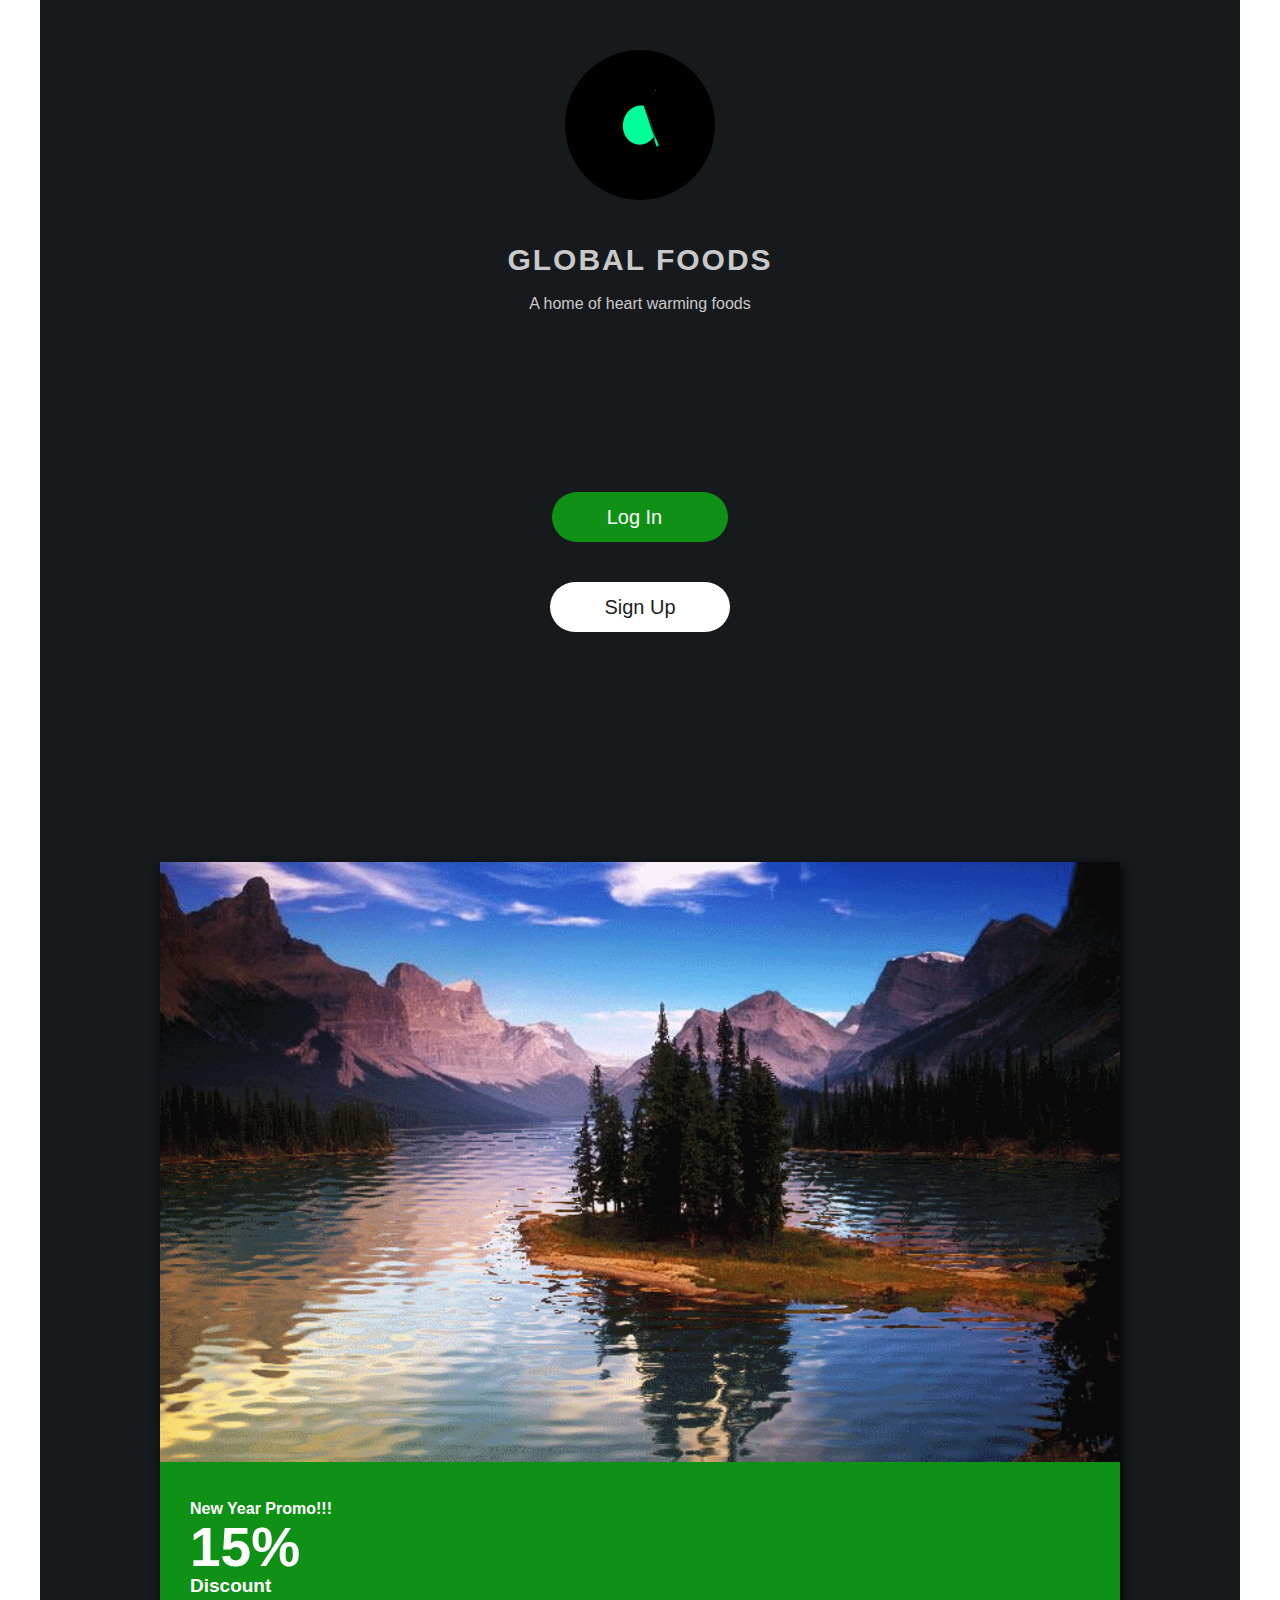
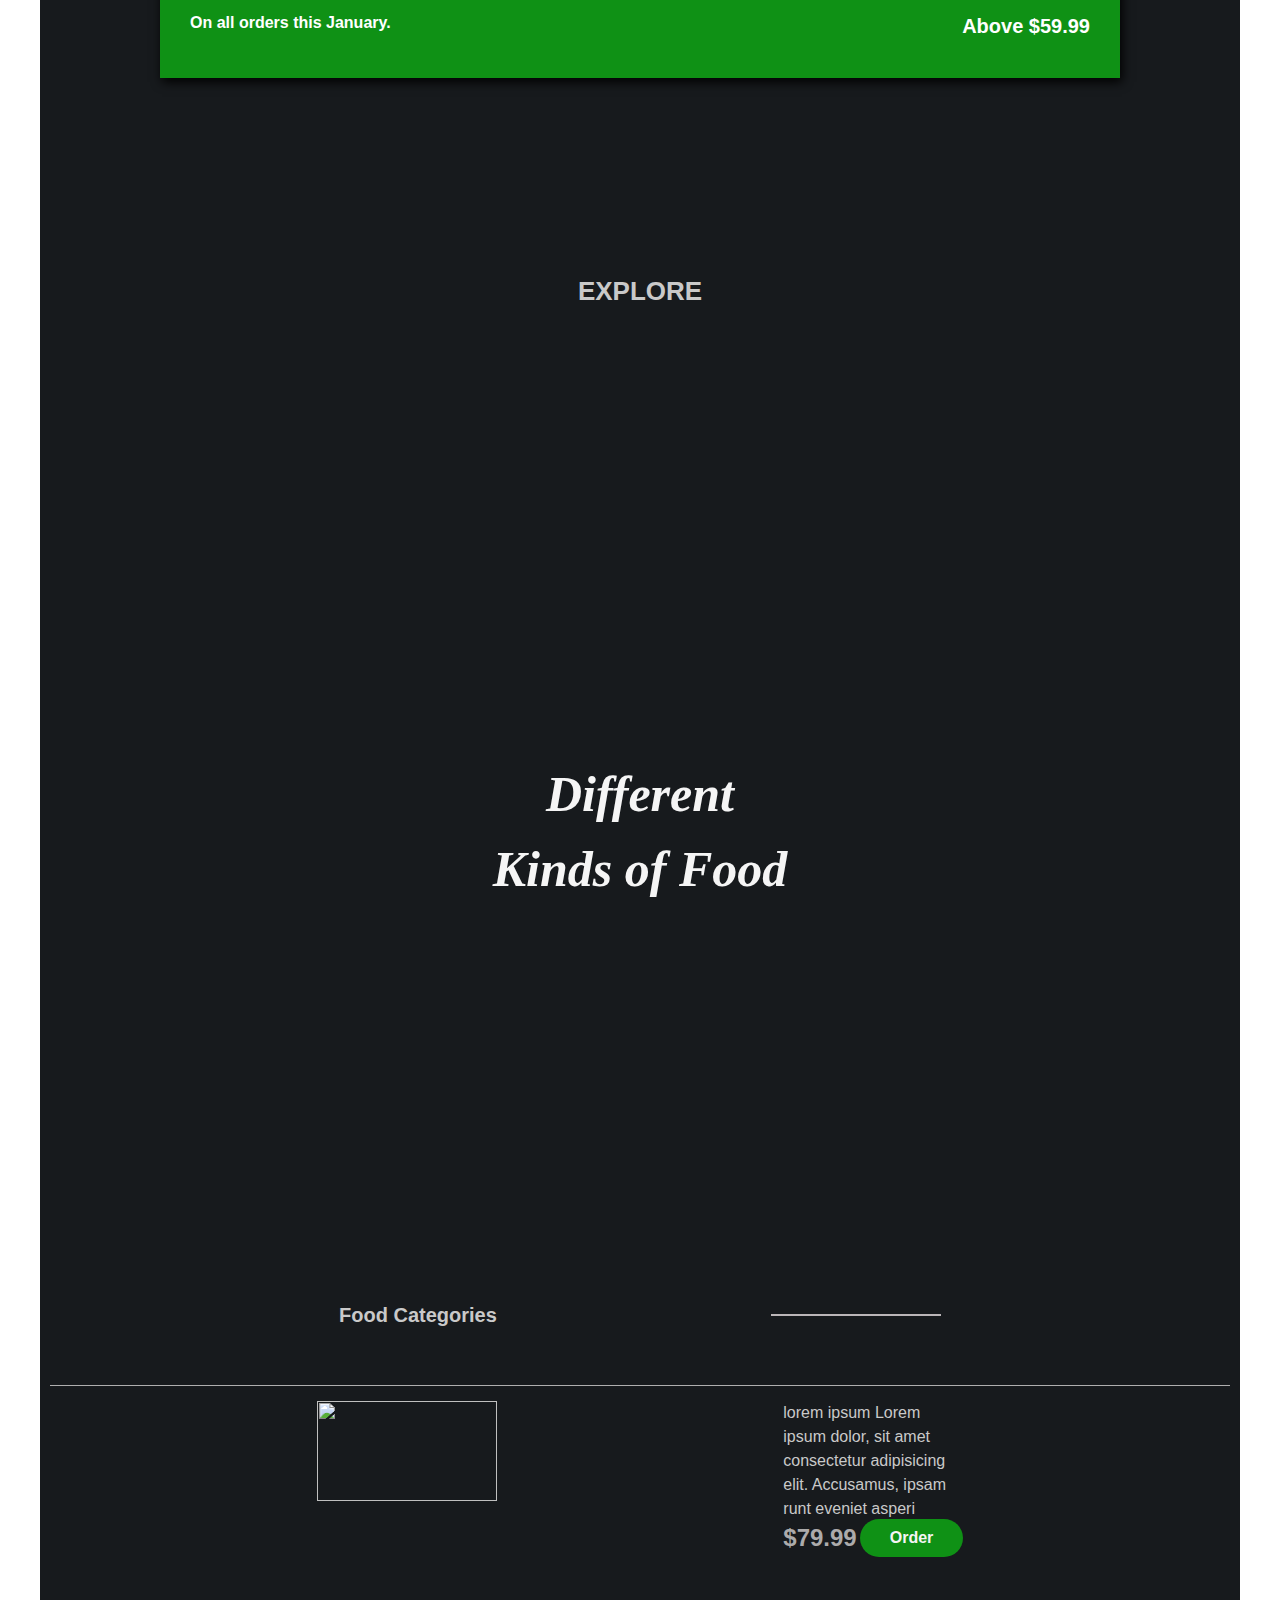
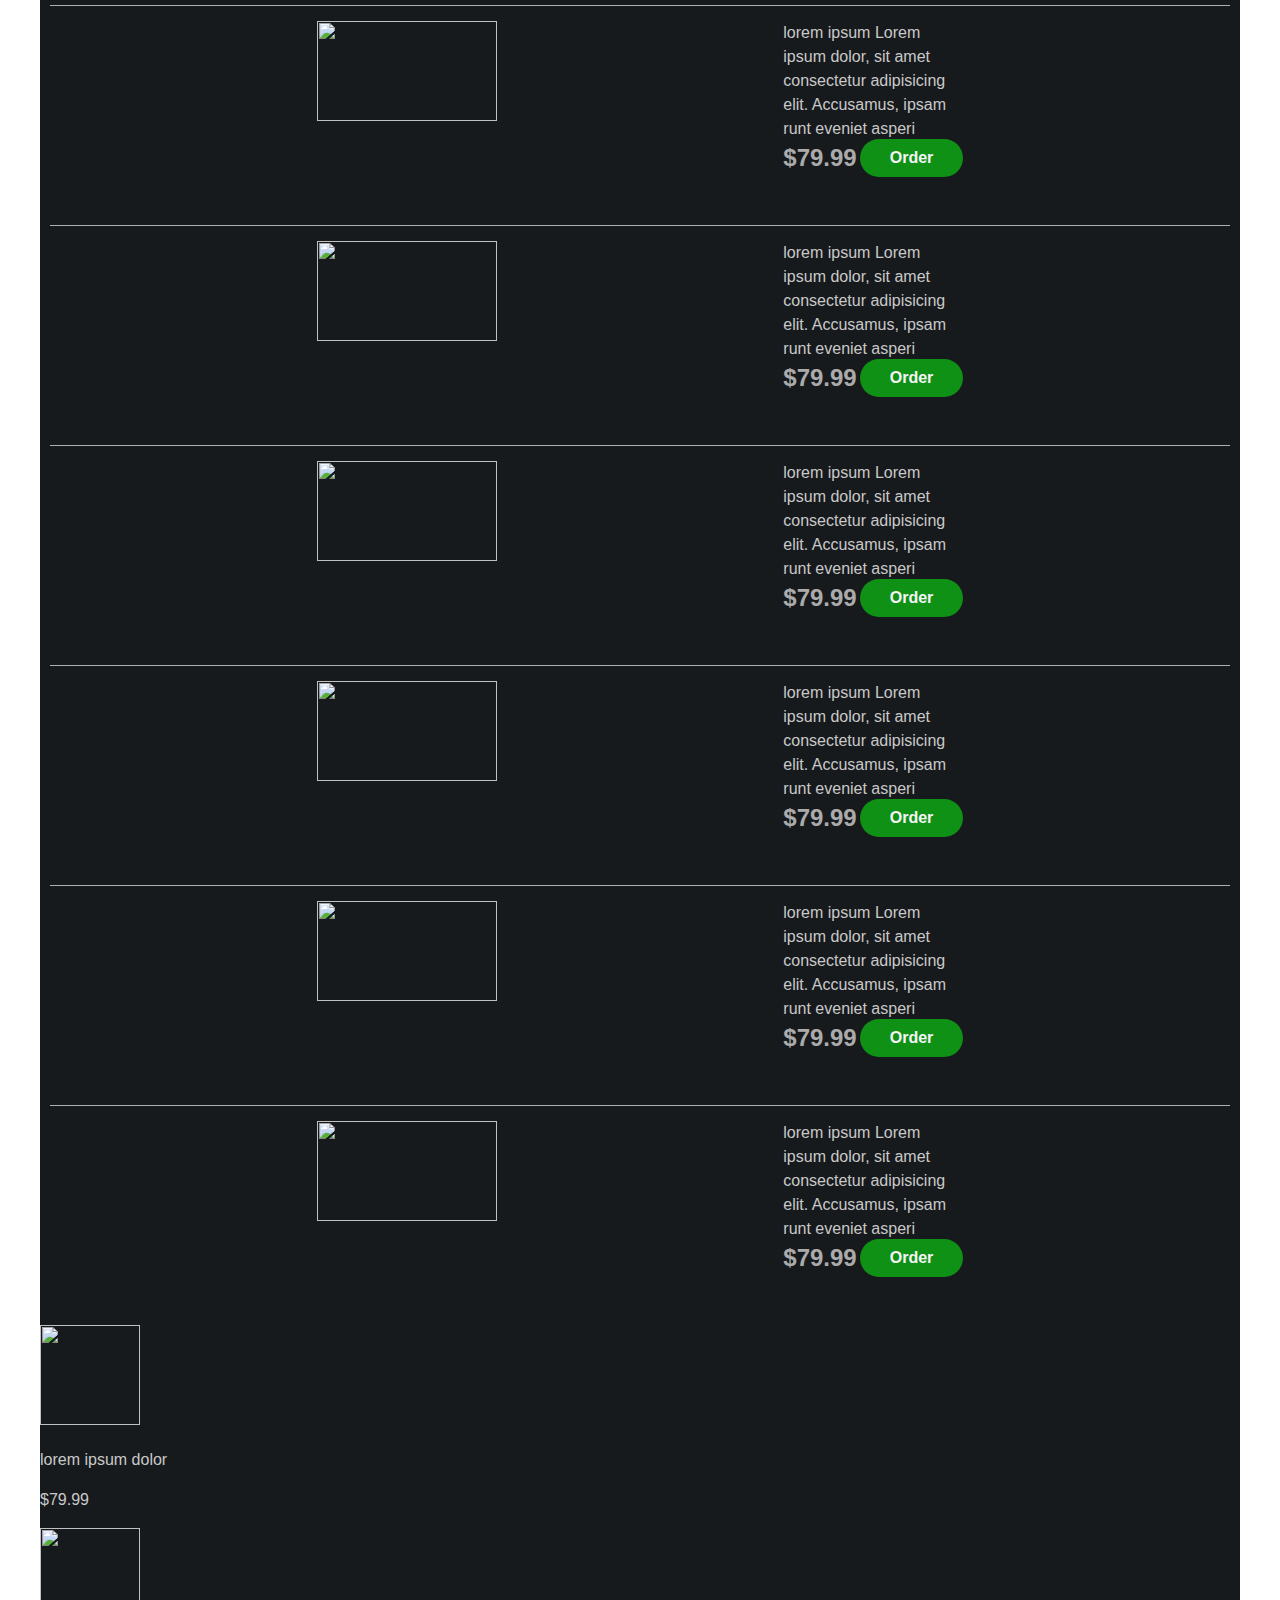
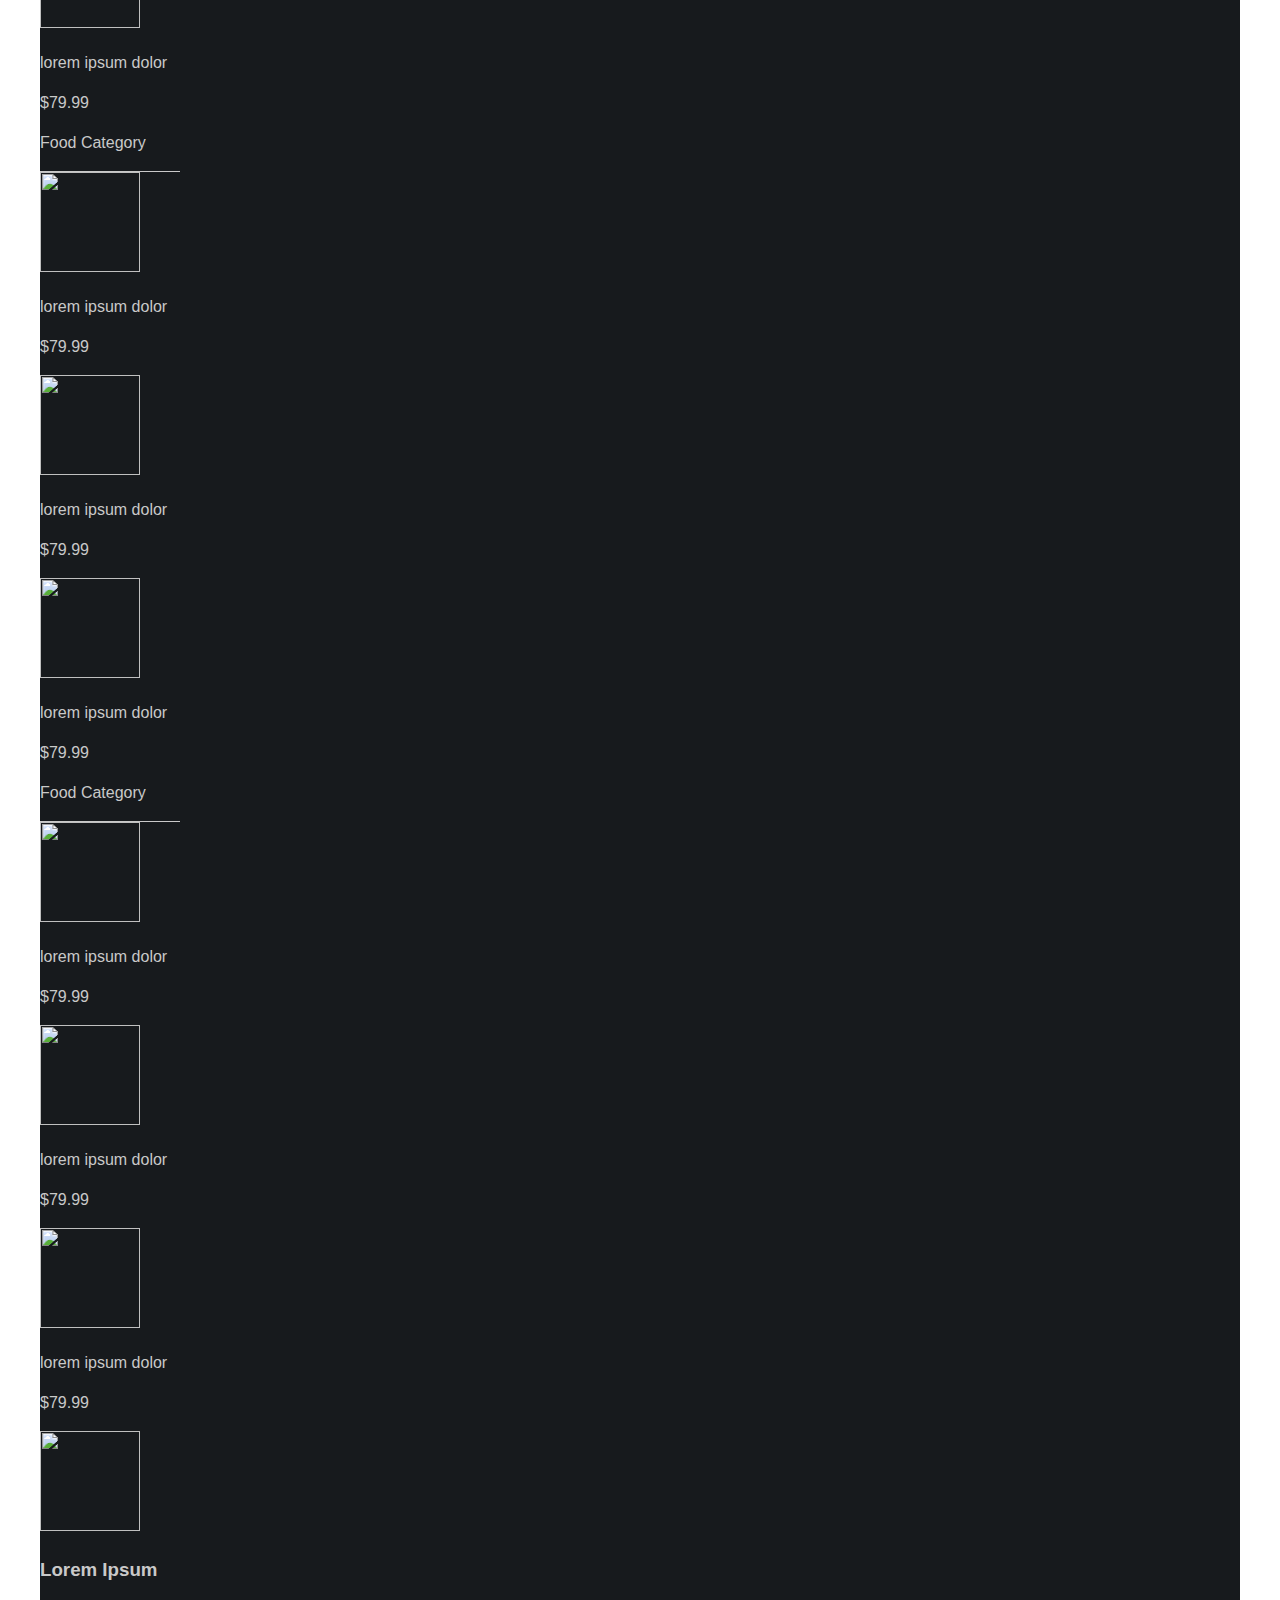
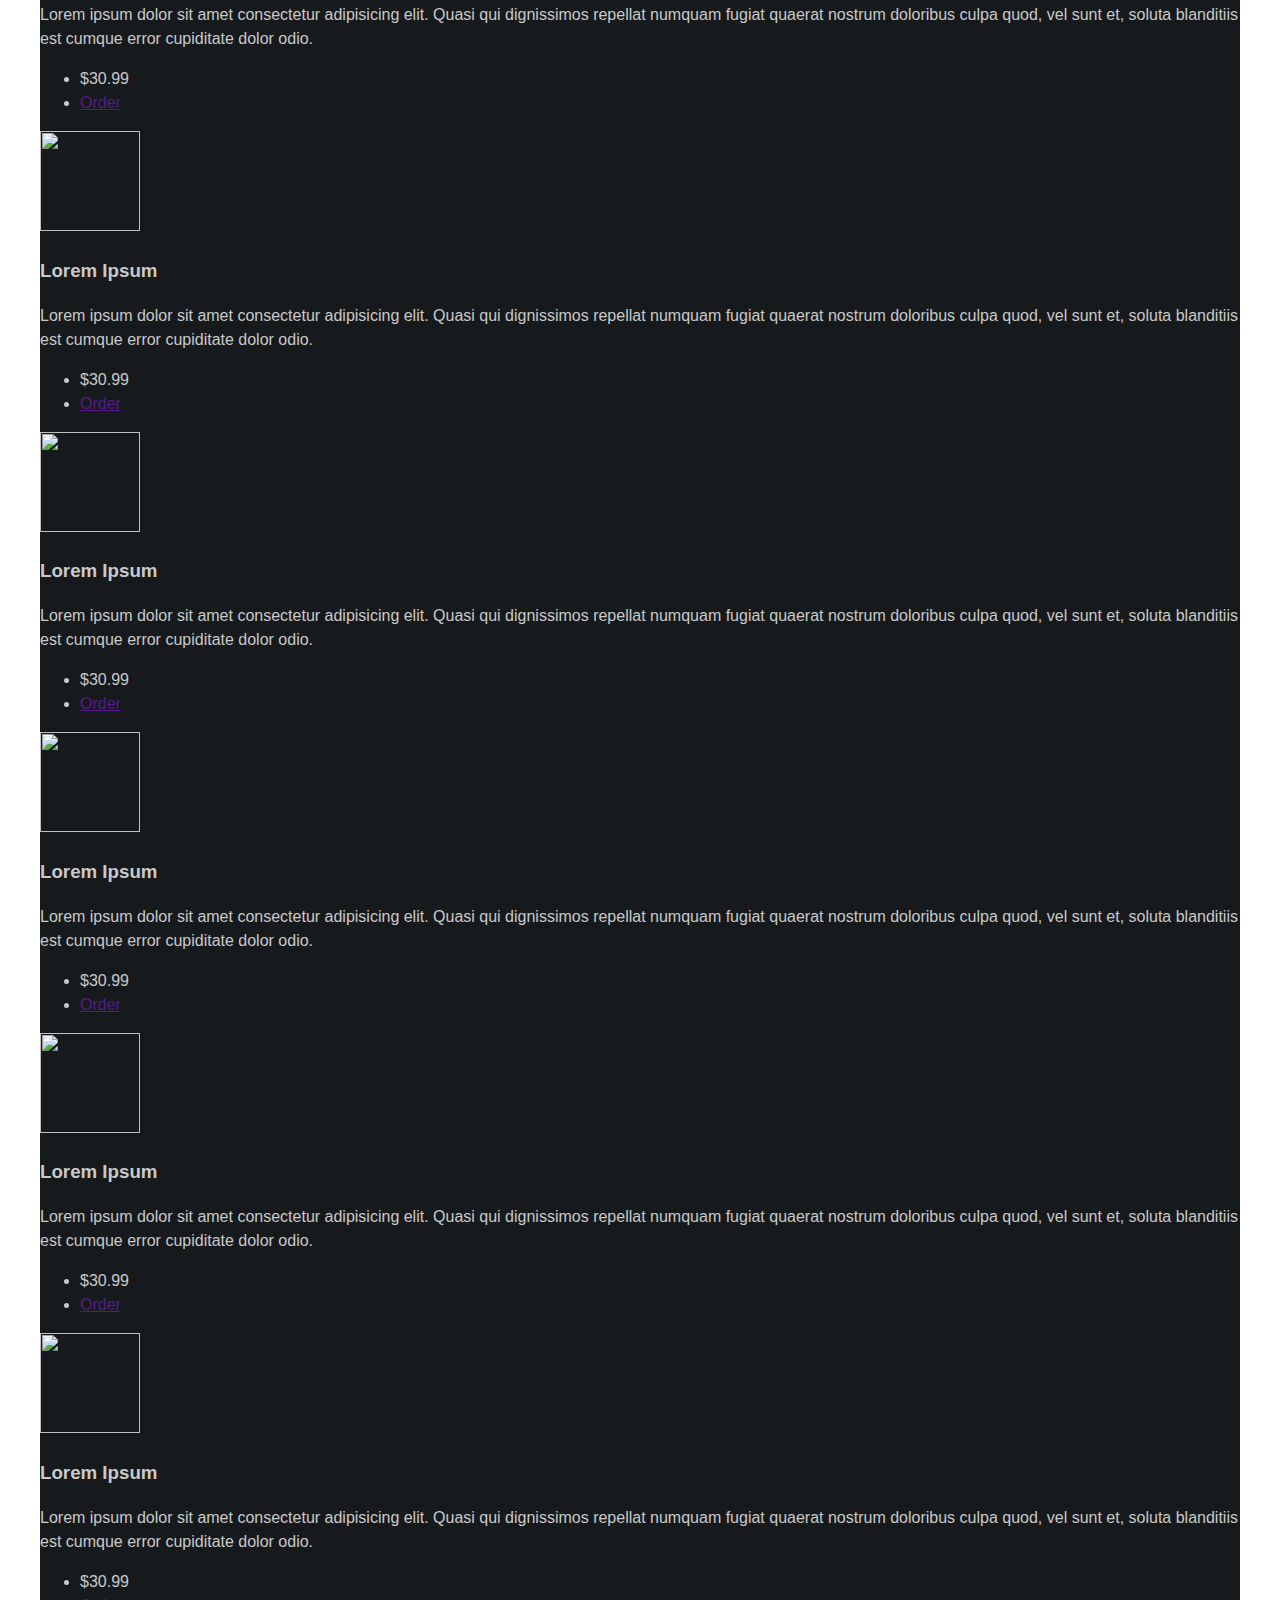
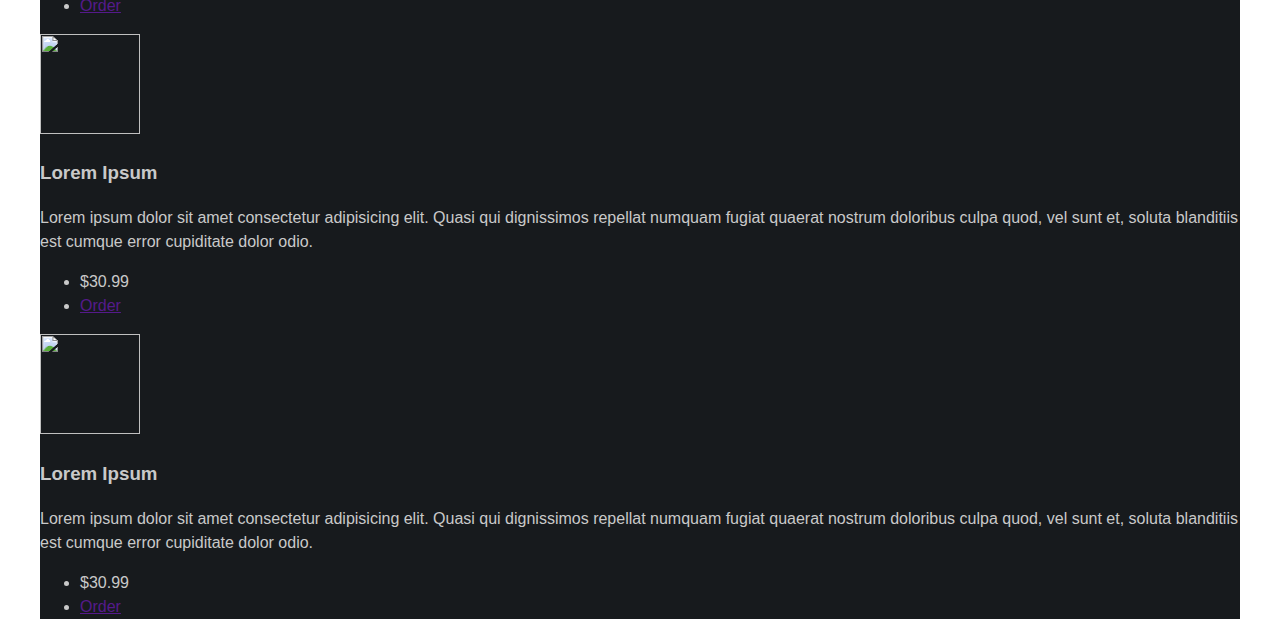
==== index.html @ 3c3c4a27 "Rename main.html to index.html" ====
<!DOCTYPE html>
<html lang="en">
<head>
    <meta charset="UTF-8">
    <meta http-equiv="X-UA-Compatible" content="IE=edge">
    <meta name="viewport" content="width=device-width, initial-scale=1.0">
    <link rel="stylesheet" href="main.css">
    <title>Document</title>
</head>
<body>
    <section>
        <div class="logo">
            <img src="images/animate3.gif" width="150" height="150" alt="">
            <p class="company-name">GLOBAL FOODS</p>
            <p class="company-motto">A home of heart warming foods</p>
        </div>
        <br><br><br><br><br>
    <div class="login-here">
    <a href="#" id="log">Log In &nbsp;</a> <br><br><br>
    <a href="#" id="sign">Sign Up</a>
    </div>
    <br><br><br><br><br><br><br><br><br><br>

    <div class="promocard">
        <img src="images/animate.gif" width="100%" alt="">
    <div class="promo">
        <p class="newyear">
            New Year Promo!!!
        </p>
        <h1>15%</h1>
        <p id="discount">Discount</p>
        <div style="display: flex; 
        flex-wrap: wrap;
        justify-content: space-between;">
        <p class="newyear">On all orders this January.</p>
        <p style="font-size: 20px; font-weight: 700;">Above $59.99</p>
        </div>
    </div>
    </div>
    <br><br><br><br><br><br><br>
    <p class="explore">EXPLORE</p>
    <br><br><br><br><br>


<div class="home">
    <p>Different <br> Kinds of Food</p>
</div>

<br><br>

    <div class="food">
        <div><p>Food Categories</p></div>
        <div class="linn" style="background-color: rgb(187, 182, 184); height: 2px;width: 170px;"></div>
    </div>

    <div>
        
        <div class="varieties">
            <div>
            <img src="" width="100%" height="100" alt="">
            </div>

            <div style="margin-left: 20px;">
            <p style="margin: 0;">lorem ipsum Lorem ipsum dolor, sit amet consectetur adipisicing elit. Accusamus, ipsam runt eveniet asperi</p>
            <div class="span">
            <div><p style="font-weight: 700;color:rgb(172, 171, 171);font-size: 24px;">$79.99</p></div>
            <div> <button>Order</button></div>
            </div> 
            </div>
        </div>

        <div class="varieties">
            <div>
            <img src="" width="100%" height="100" alt="">
            </div>

            <div style="margin-left: 20px;">
            <p style="margin: 0;">lorem ipsum Lorem ipsum dolor, sit amet consectetur adipisicing elit. Accusamus, ipsam runt eveniet asperi</p>
            <div class="span">
            <div><p style="font-weight: 700;color:rgb(172, 171, 171);font-size: 24px;">$79.99</p></div>
            <div> <button>Order</button></div>
            </div> 
            </div>
        </div>
        <div class="varieties">
            <div>
            <img src="" width="100%" height="100" alt="">
            </div>

            <div style="margin-left: 20px;">
            <p style="margin: 0;">lorem ipsum Lorem ipsum dolor, sit amet consectetur adipisicing elit. Accusamus, ipsam runt eveniet asperi</p>
            <div class="span">
            <div><p style="font-weight: 700;color:rgb(172, 171, 171);font-size: 24px;">$79.99</p></div>
            <div> <button>Order</button></div>
            </div> 
            </div>
        </div>
        <div class="varieties">
            <div>
            <img src="" width="100%" height="100" alt="">
            </div>

            <div style="margin-left: 20px;">
            <p style="margin: 0;">lorem ipsum Lorem ipsum dolor, sit amet consectetur adipisicing elit. Accusamus, ipsam runt eveniet asperi</p>
            <div class="span">
            <div><p style="font-weight: 700;color:rgb(172, 171, 171);font-size: 24px;">$79.99</p></div>
            <div> <button>Order</button></div>
            </div> 
            </div>
        </div>

        <div class="varieties">
            <div>
            <img src="" width="100%" height="100" alt="">
            </div>

            <div style="margin-left: 20px;">
            <p style="margin: 0;">lorem ipsum Lorem ipsum dolor, sit amet consectetur adipisicing elit. Accusamus, ipsam runt eveniet asperi</p>
            <div class="span">
            <div><p style="font-weight: 700;color:rgb(172, 171, 171);font-size: 24px;">$79.99</p></div>
            <div> <button>Order</button></div>
            </div> 
            </div>
        </div>
        <div class="varieties">
            <div>
            <img src="" width="100%" height="100" alt="">
            </div>

            <div style="margin-left: 20px;">
            <p style="margin: 0;">lorem ipsum Lorem ipsum dolor, sit amet consectetur adipisicing elit. Accusamus, ipsam runt eveniet asperi</p>
            <div class="span">
            <div><p style="font-weight: 700;color:rgb(172, 171, 171);font-size: 24px;">$79.99</p></div>
            <div> <button>Order</button></div>
            </div> 
            </div>
        </div>
        <div class="varieties">
            <div>
            <img src="" width="100%" height="100" alt="">
            </div>

            <div style="margin-left: 20px;">
            <p style="margin: 0;">lorem ipsum Lorem ipsum dolor, sit amet consectetur adipisicing elit. Accusamus, ipsam runt eveniet asperi</p>
            <div class="span">
            <div><p style="font-weight: 700;color:rgb(172, 171, 171);font-size: 24px;">$79.99</p></div>
            <div> <button>Order</button></div>
            </div> 
            </div>
        </div>





        <div>
            <img src="" width="100" height="100" alt="">
            <p>lorem ipsum dolor</p>
            <p>$79.99</p>
        </div>
        <div>
            <img src="" width="100" height="100" alt="">
            <p>lorem ipsum dolor</p>
            <p>$79.99</p>
        </div>

    </div>

    <div>
        <p>Food Category
        </p>
        <div class="line-right"></div>
    </div>
    <div>
        <div>
            <img src="" width="100" height="100" alt="">
            <p>lorem ipsum dolor</p>
            <p>$79.99</p>
        </div>
        <div>
            <img src="" width="100" height="100" alt="">
            <p>lorem ipsum dolor</p>
            <p>$79.99</p>
        </div>
        <div>
            <img src="" width="100" height="100" alt="">
            <p>lorem ipsum dolor</p>
            <p>$79.99</p>
        </div>

    </div>

    <div>
        <p>Food Category
        </p>
        <div class="line-right"></div>
    </div>
    <div>
        <div>
            <img src="" width="100" height="100" alt="">
            <p>lorem ipsum dolor</p>
            <p>$79.99</p>
        </div>
        <div>
            <img src="" width="100" height="100" alt="">
            <p>lorem ipsum dolor</p>
            <p>$79.99</p>
        </div>
        <div>
            <img src="" width="100" height="100" alt="">
            <p>lorem ipsum dolor</p>
            <p>$79.99</p>
        </div>

    </div>

    <div>
        <div>
            <img src="" width="100" height="100" alt="">
        </div>
        <div>
            <h3>Lorem Ipsum</h3>
            <p>Lorem ipsum dolor sit amet consectetur adipisicing elit. Quasi qui dignissimos repellat numquam fugiat quaerat nostrum doloribus culpa quod, vel sunt et, soluta blanditiis est cumque error cupiditate dolor odio.</p>
            <ul>
                <li>$30.99</li>
                <li>
                    <a href="">Order</a>
                </li>
            </ul>
        </div>
    </div>

    <div>
        <div>
            <img src="" width="100" height="100" alt="">
        </div>
        <div>
            <h3>Lorem Ipsum</h3>
            <p>Lorem ipsum dolor sit amet consectetur adipisicing elit. Quasi qui dignissimos repellat numquam fugiat quaerat nostrum doloribus culpa quod, vel sunt et, soluta blanditiis est cumque error cupiditate dolor odio.</p>
            <ul>
                <li>$30.99</li>
                <li>
                    <a href="">Order</a>
                </li>
            </ul>
        </div>
    </div>

    <div>
        <div>
            <img src="" width="100" height="100" alt="">
        </div>
        <div>
            <h3>Lorem Ipsum</h3>
            <p>Lorem ipsum dolor sit amet consectetur adipisicing elit. Quasi qui dignissimos repellat numquam fugiat quaerat nostrum doloribus culpa quod, vel sunt et, soluta blanditiis est cumque error cupiditate dolor odio.</p>
            <ul>
                <li>$30.99</li>
                <li>
                    <a href="">Order</a>
                </li>
            </ul>
        </div>
    </div>

    <div>
        <div>
            <img src="" width="100" height="100" alt="">
        </div>
        <div>
            <h3>Lorem Ipsum</h3>
            <p>Lorem ipsum dolor sit amet consectetur adipisicing elit. Quasi qui dignissimos repellat numquam fugiat quaerat nostrum doloribus culpa quod, vel sunt et, soluta blanditiis est cumque error cupiditate dolor odio.</p>
            <ul>
                <li>$30.99</li>
                <li>
                    <a href="">Order</a>
                </li>
            </ul>
        </div>
    </div>

    <div>
        <div>
            <img src="" width="100" height="100" alt="">
        </div>
        <div>
            <h3>Lorem Ipsum</h3>
            <p>Lorem ipsum dolor sit amet consectetur adipisicing elit. Quasi qui dignissimos repellat numquam fugiat quaerat nostrum doloribus culpa quod, vel sunt et, soluta blanditiis est cumque error cupiditate dolor odio.</p>
            <ul>
                <li>$30.99</li>
                <li>
                    <a href="">Order</a>
                </li>
            </ul>
        </div>
    </div>

    <div>
        <div>
            <img src="" width="100" height="100" alt="">
        </div>
        <div>
            <h3>Lorem Ipsum</h3>
            <p>Lorem ipsum dolor sit amet consectetur adipisicing elit. Quasi qui dignissimos repellat numquam fugiat quaerat nostrum doloribus culpa quod, vel sunt et, soluta blanditiis est cumque error cupiditate dolor odio.</p>
            <ul>
                <li>$30.99</li>
                <li>
                    <a href="">Order</a>
                </li>
            </ul>
        </div>
    </div>

    <div>
        <div>
            <img src="" width="100" height="100" alt="">
        </div>
        <div>
            <h3>Lorem Ipsum</h3>
            <p>Lorem ipsum dolor sit amet consectetur adipisicing elit. Quasi qui dignissimos repellat numquam fugiat quaerat nostrum doloribus culpa quod, vel sunt et, soluta blanditiis est cumque error cupiditate dolor odio.</p>
            <ul>
                <li>$30.99</li>
                <li>
                    <a href="">Order</a>
                </li>
            </ul>
        </div>
    </div>

    <div>
        <div>
            <img src="" width="100" height="100" alt="">
        </div>
        <div>
            <h3>Lorem Ipsum</h3>
            <p>Lorem ipsum dolor sit amet consectetur adipisicing elit. Quasi qui dignissimos repellat numquam fugiat quaerat nostrum doloribus culpa quod, vel sunt et, soluta blanditiis est cumque error cupiditate dolor odio.</p>
            <ul>
                <li>$30.99</li>
                <li>
                    <a href="">Order</a>
                </li>
            </ul>
        </div>
    </div>
    </section>
</body>
</html>
---- main.css ----
body {
    margin: 0;
    font-family: -apple-system, BlinkMacSystemFont, 'Segoe UI', Roboto, Oxygen, Ubuntu, Cantarell, 'Open Sans', 'Helvetica Neue', sans-serif;
    font-size: 1rem;
    font-weight: 400;
    line-height: 1.5;
    color: #c9c9c9;
    background:#fff;
    font-style: normal;
    font-stretch: normal;
    -webkit-text-size-adjust: 100%;
    -webkit-tap-highlight-color: transparent;
    -webkit-font-smoothing: antialiased;
}
html {
    scroll-behavior: smooth;
}
section {
    max-width: 1200px;
    margin: auto;
    padding: 0px;
    background: rgb(23, 26, 29);
}
.logo {
    text-align: center;
    justify-content: center;
    align-items: center;
    padding:50px 30px;
}
.logo img {
    border-radius: 50%;
}
.company-name {
    font-size: 30px;
    font-weight: 700;
    letter-spacing: 2px;
}
.company-motto {
    font-size: 16px;
    margin-top: -20px;
}
.login-here {
    text-align: center;
    font-size: 20px;
    font-weight: 500;
}
.login-here a {
    text-decoration: none;
}
#log {
    color: rgb(255, 255, 255);
    background:rgb(15, 145, 21);
    padding: 14px 55px;
    border-style: none;
    border-radius: 100px;
    text-align: center;
}
#sign {
    color: rgb(29, 29, 29);
    background: rgb(255, 255, 255);
    padding: 14px 54px;
    border-style: none;
    border-radius: 100px;
    text-align: center;
}
.promo {
    background:rgb(15, 145, 21);
    padding: 30px;
    height: fit-content;
    line-height: 0.1em;
    width: 100%;
}
.promo h1 {
    font-size: 55px;
}
.newyear {
    font-weight: 600;
    font-style: 18px;
}
#discount {
    font-size: 19px;
    font-weight: 700;
}
.promocard {
    box-shadow: 2px 4px 10px rgb(0, 0, 0);
    max-width: 80%;
    color: white;
    display: flex;
    flex-wrap: wrap;
    margin: auto;
}
.explore {
    text-align: center;
    font-weight: 700;
    font-size: 26px;
}
.home {
    width: 100%;
    padding: 250px 0px;
    align-items: center;
    background: url("images/animate.gif");
    background-size: cover;
    background-attachment: fixed;
    text-align: center;
    justify-content: center;
    align-items: center;
}
.home p {
    font-size: 50px;
    font-weight: 600;
    font-style: italic;
    color: whitesmoke;
    font-family:cursive;
}
.line-right {
    width: 140px;
    height: 1px;
    background:#c9c9c9;
}
.food {
    display: flex;
    flex-wrap: nowrap;
    justify-content: space-evenly;
    align-items: center;
    padding: 25px;
    font-size: 20px;
    font-weight: 600;
}
.varieties {
    height: fit-content;
    border: 1px solid rgb(175, 175, 175);
    padding: 15px 0px;
    margin: 10px;
    border-width: 1px 0px 0px 0px;   
    display: flex;
    justify-content: space-evenly;align-items: stretch;
}
.varieties > div {
    width:180px;
}
.varieties button {
    font-size: 16px;
    padding: 10px 30px;
    background: rgb(15, 145, 21);
    color: whitesmoke;
    font-weight: 700;
    border-radius: 100px;
    border: none;
}
.span {
    display: flex;
    flex-wrap: wrap;
    justify-content: space-between;
    align-items: center;
    margin-top: -25px;
}
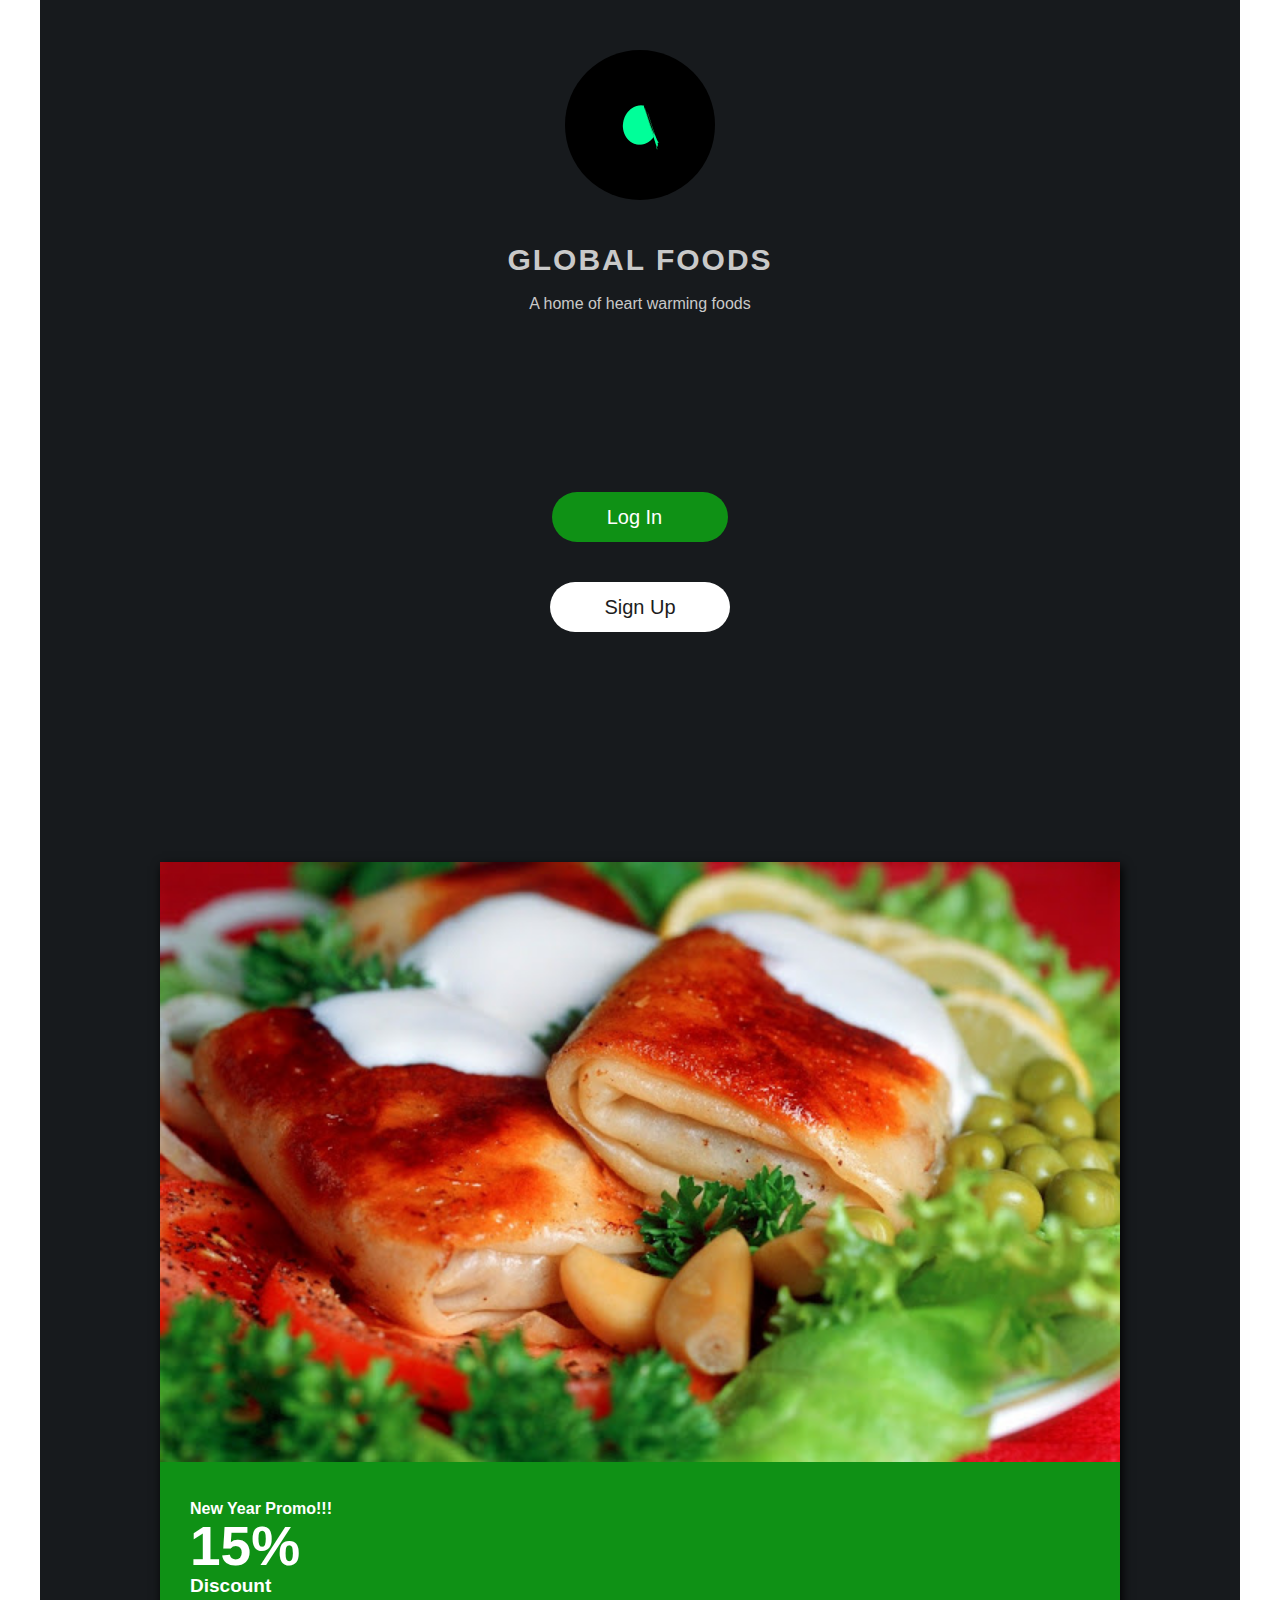
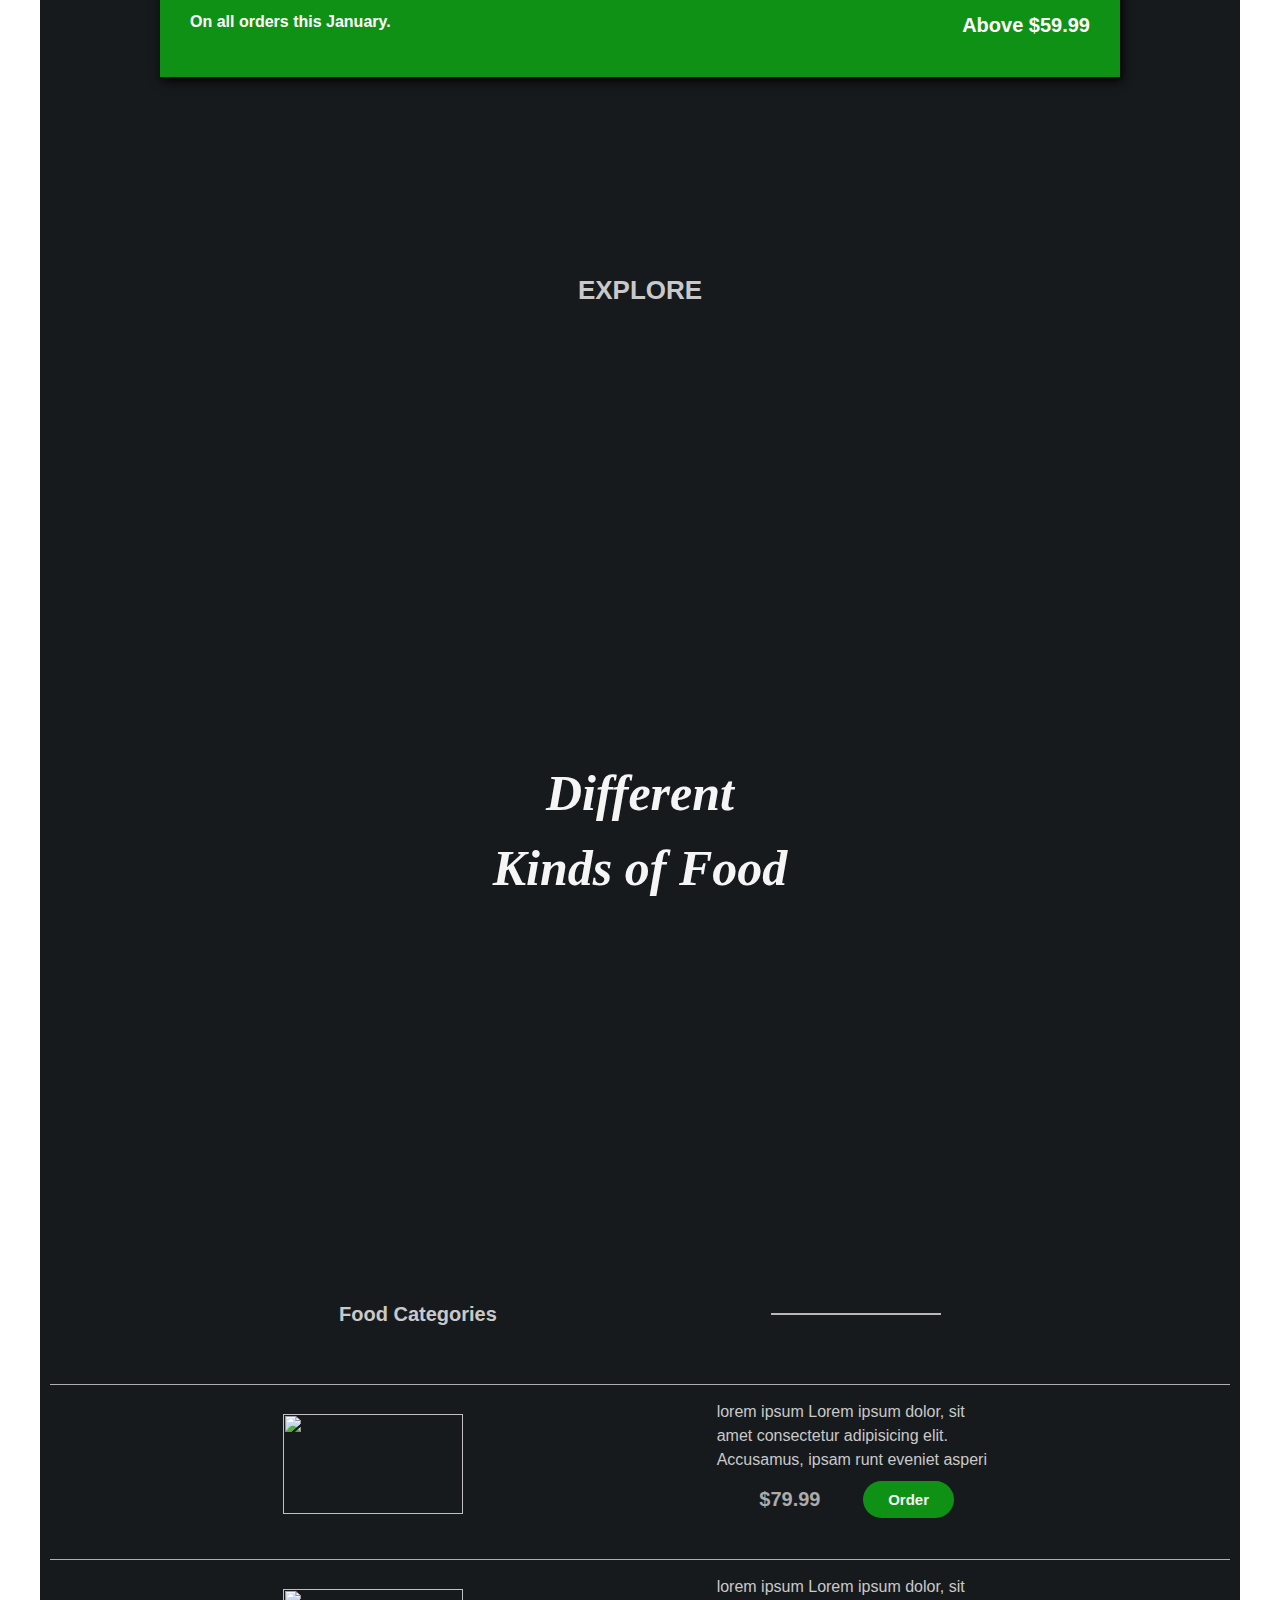
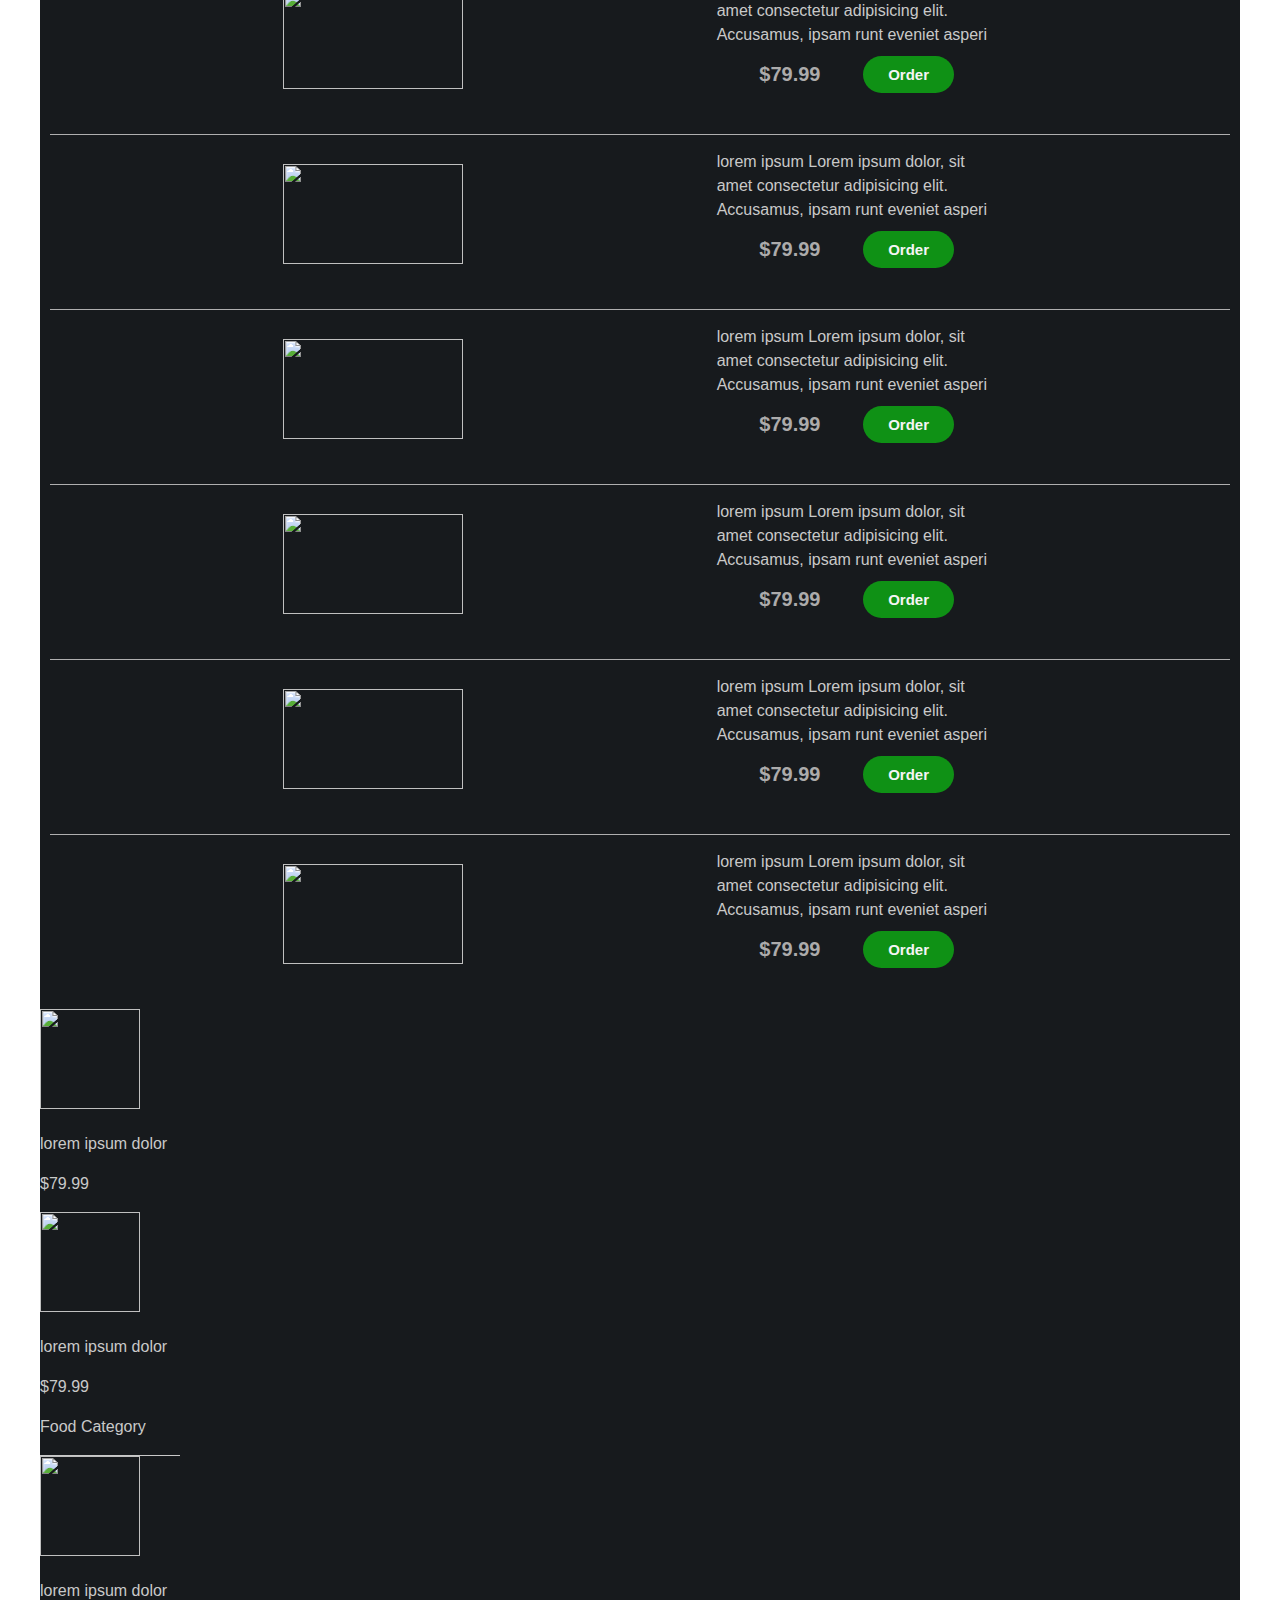
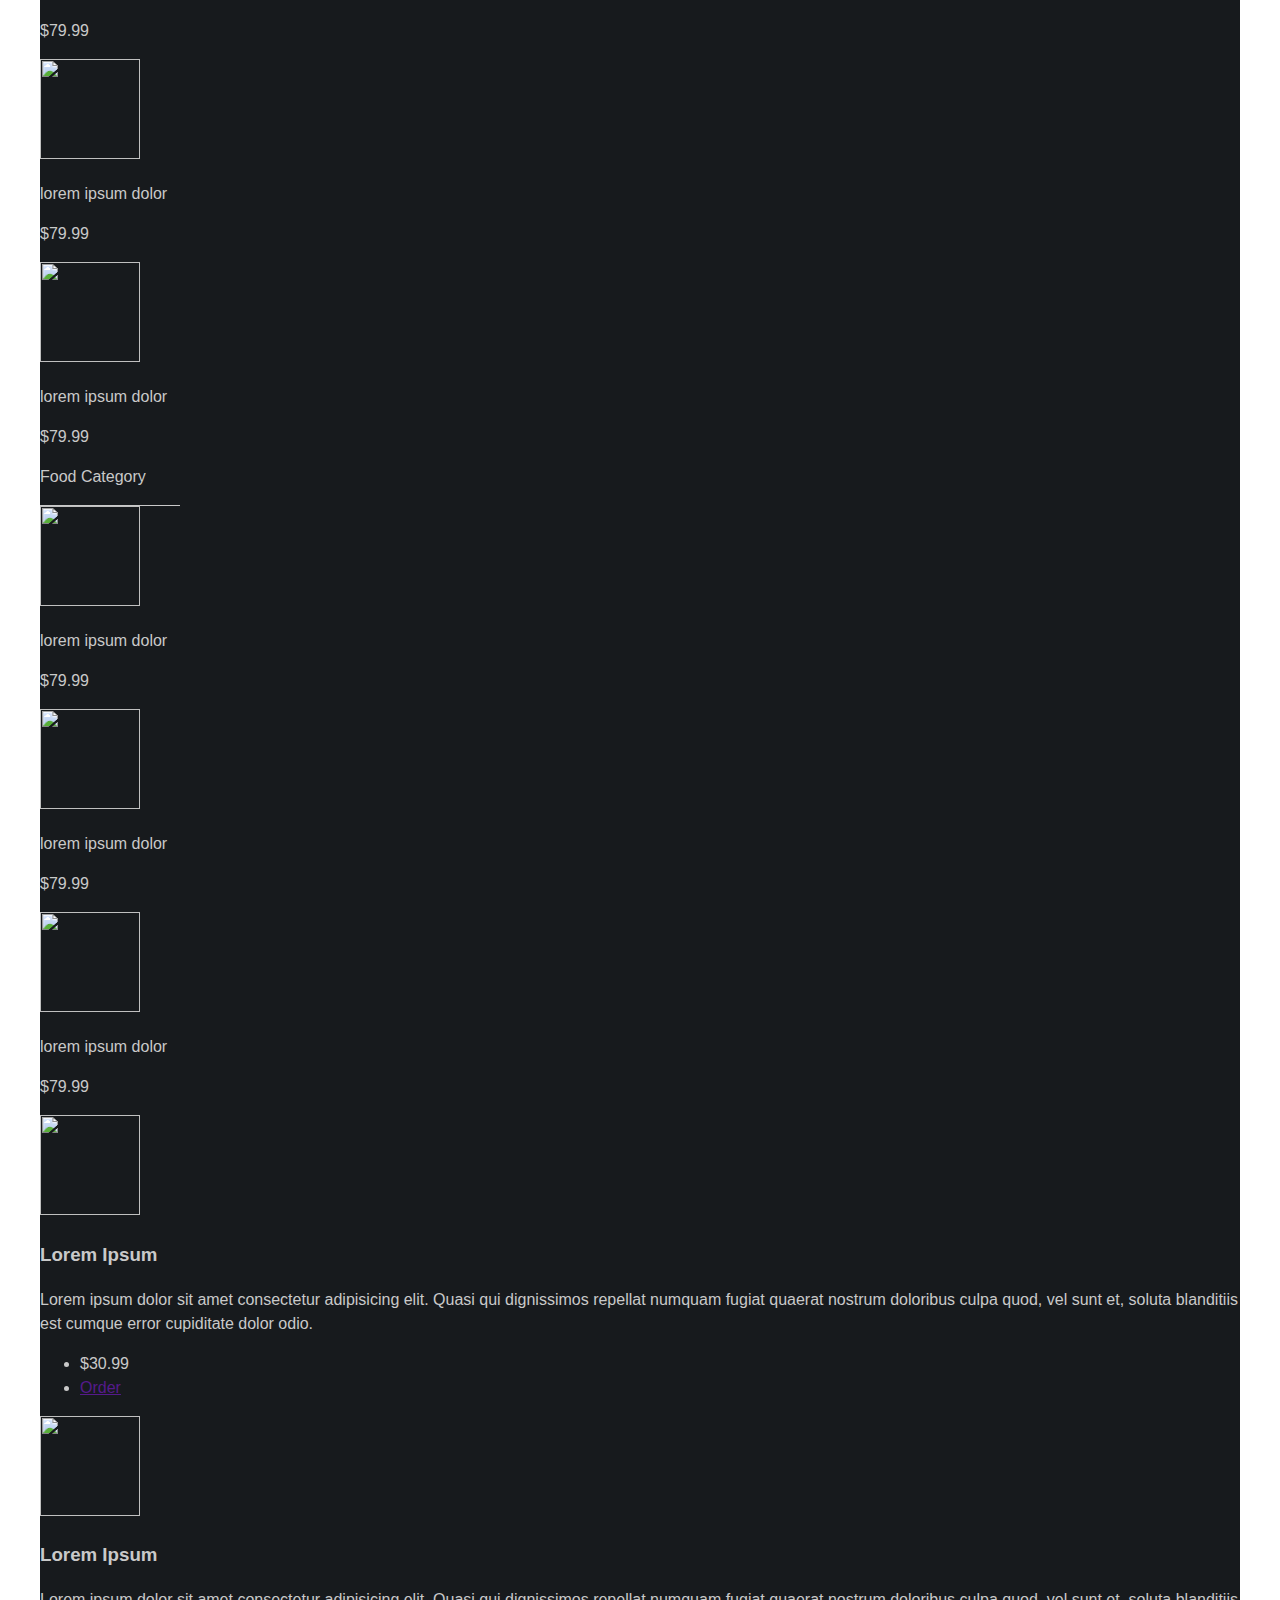
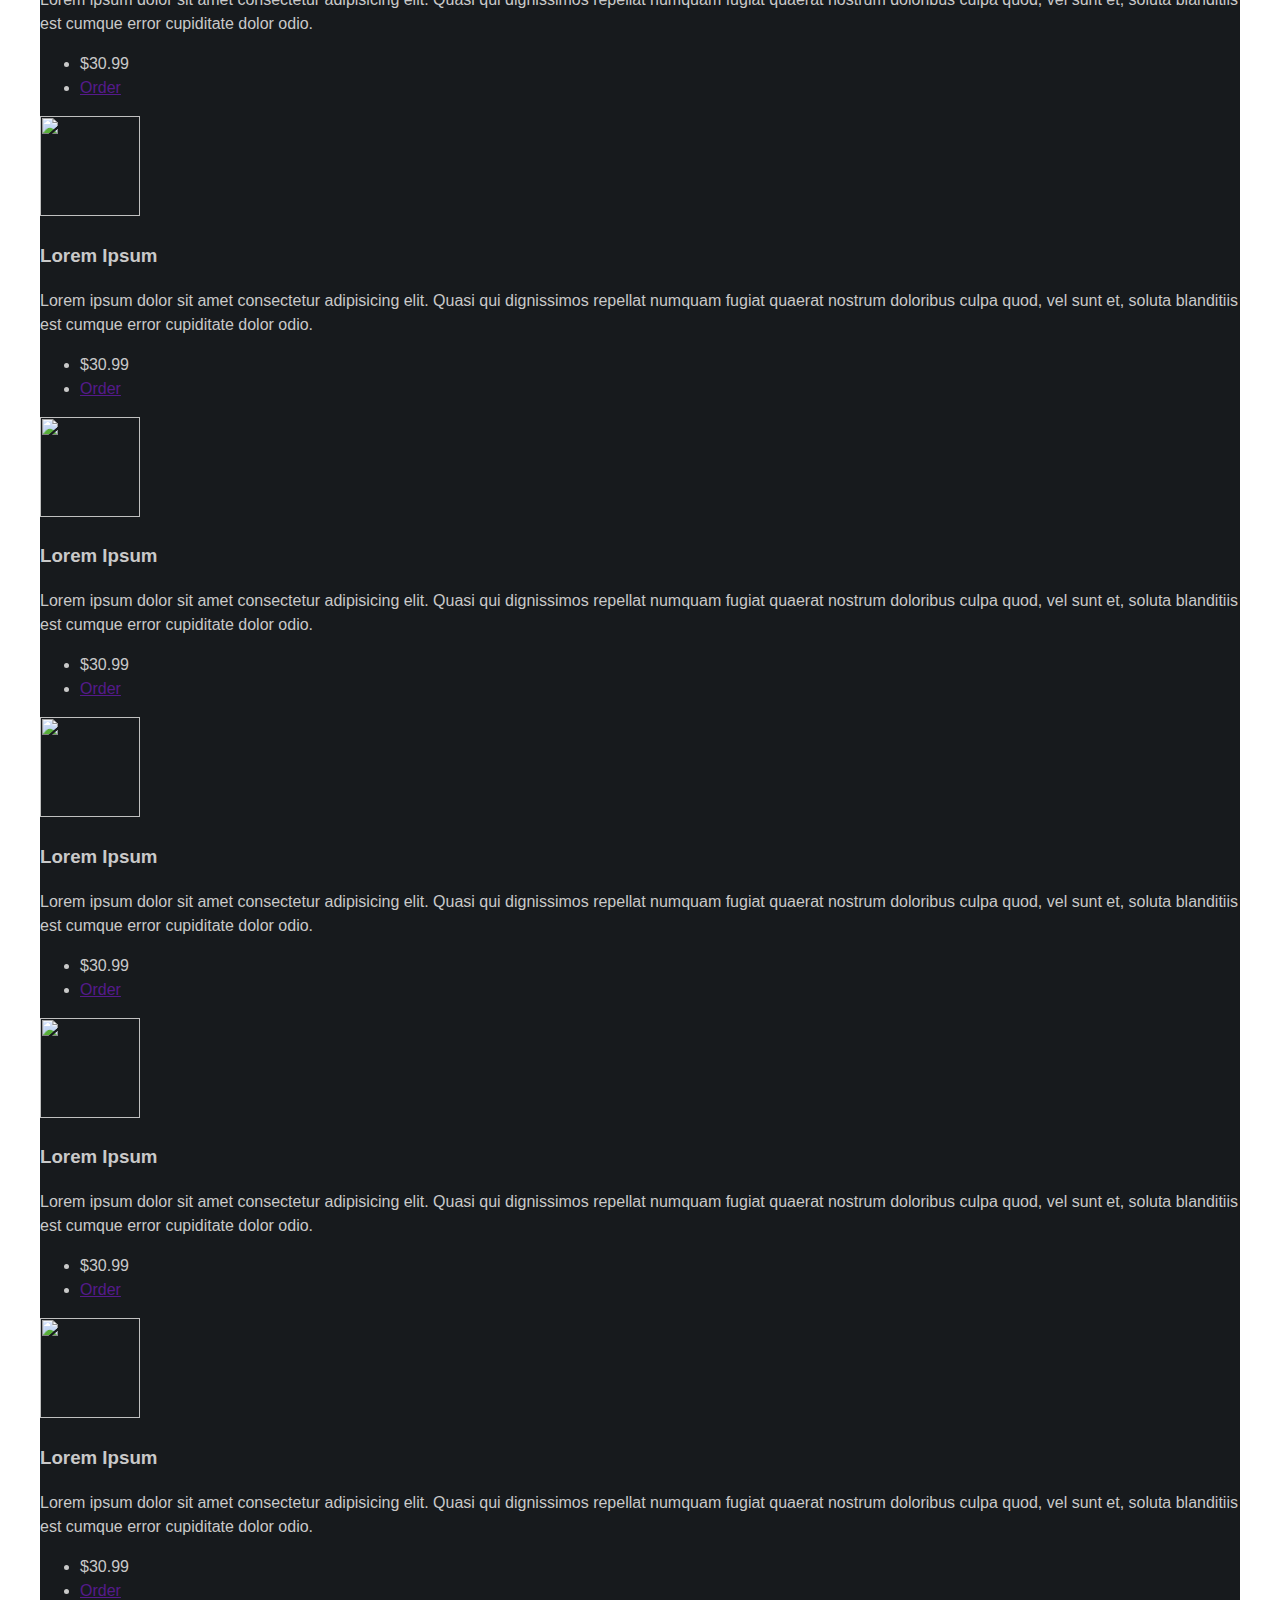
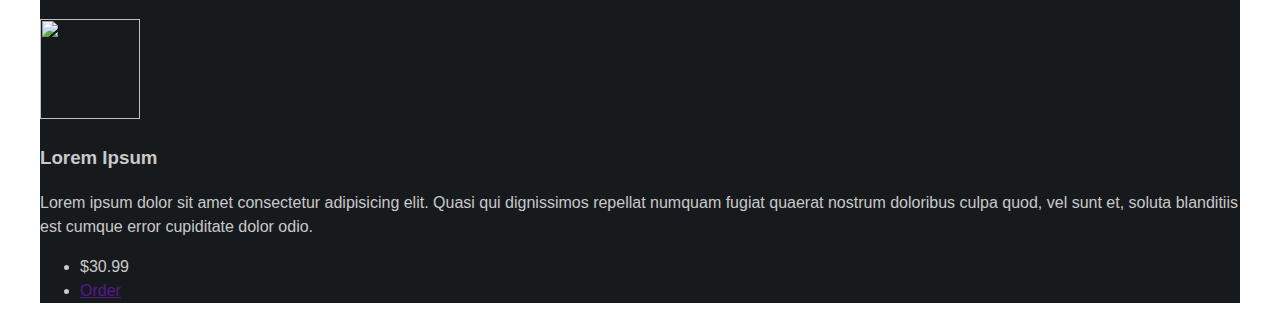
==== commit 8ea3e496: "Rename main.html to index.html" ====
--- a/index.html
+++ b/index.html
@@ -22,7 +22,7 @@
     <br><br><br><br><br><br><br><br><br><br>
 
     <div class="promocard">
-        <img src="images/animate.gif" width="100%" alt="">
+        <img src="images/hvjhv.jpg" width="100%" alt="">
     <div class="promo">
         <p class="newyear">
             New Year Promo!!!
@@ -63,91 +63,97 @@
             <div style="margin-left: 20px;">
             <p style="margin: 0;">lorem ipsum Lorem ipsum dolor, sit amet consectetur adipisicing elit. Accusamus, ipsam runt eveniet asperi</p>
             <div class="span">
-            <div><p style="font-weight: 700;color:rgb(172, 171, 171);font-size: 24px;">$79.99</p></div>
-            <div> <button>Order</button></div>
-            </div> 
-            </div>
-        </div>
-
-        <div class="varieties">
-            <div>
-            <img src="" width="100%" height="100" alt="">
-            </div>
-
-            <div style="margin-left: 20px;">
-            <p style="margin: 0;">lorem ipsum Lorem ipsum dolor, sit amet consectetur adipisicing elit. Accusamus, ipsam runt eveniet asperi</p>
-            <div class="span">
-            <div><p style="font-weight: 700;color:rgb(172, 171, 171);font-size: 24px;">$79.99</p></div>
-            <div> <button>Order</button></div>
-            </div> 
-            </div>
-        </div>
-        <div class="varieties">
-            <div>
-            <img src="" width="100%" height="100" alt="">
-            </div>
-
-            <div style="margin-left: 20px;">
-            <p style="margin: 0;">lorem ipsum Lorem ipsum dolor, sit amet consectetur adipisicing elit. Accusamus, ipsam runt eveniet asperi</p>
-            <div class="span">
-            <div><p style="font-weight: 700;color:rgb(172, 171, 171);font-size: 24px;">$79.99</p></div>
-            <div> <button>Order</button></div>
-            </div> 
-            </div>
-        </div>
-        <div class="varieties">
-            <div>
-            <img src="" width="100%" height="100" alt="">
-            </div>
-
-            <div style="margin-left: 20px;">
-            <p style="margin: 0;">lorem ipsum Lorem ipsum dolor, sit amet consectetur adipisicing elit. Accusamus, ipsam runt eveniet asperi</p>
-            <div class="span">
-            <div><p style="font-weight: 700;color:rgb(172, 171, 171);font-size: 24px;">$79.99</p></div>
-            <div> <button>Order</button></div>
-            </div> 
-            </div>
-        </div>
-
-        <div class="varieties">
-            <div>
-            <img src="" width="100%" height="100" alt="">
-            </div>
-
-            <div style="margin-left: 20px;">
-            <p style="margin: 0;">lorem ipsum Lorem ipsum dolor, sit amet consectetur adipisicing elit. Accusamus, ipsam runt eveniet asperi</p>
-            <div class="span">
-            <div><p style="font-weight: 700;color:rgb(172, 171, 171);font-size: 24px;">$79.99</p></div>
-            <div> <button>Order</button></div>
-            </div> 
-            </div>
-        </div>
-        <div class="varieties">
-            <div>
-            <img src="" width="100%" height="100" alt="">
-            </div>
-
-            <div style="margin-left: 20px;">
-            <p style="margin: 0;">lorem ipsum Lorem ipsum dolor, sit amet consectetur adipisicing elit. Accusamus, ipsam runt eveniet asperi</p>
-            <div class="span">
-            <div><p style="font-weight: 700;color:rgb(172, 171, 171);font-size: 24px;">$79.99</p></div>
-            <div> <button>Order</button></div>
-            </div> 
-            </div>
-        </div>
-        <div class="varieties">
-            <div>
-            <img src="" width="100%" height="100" alt="">
-            </div>
-
-            <div style="margin-left: 20px;">
-            <p style="margin: 0;">lorem ipsum Lorem ipsum dolor, sit amet consectetur adipisicing elit. Accusamus, ipsam runt eveniet asperi</p>
-            <div class="span">
-            <div><p style="font-weight: 700;color:rgb(172, 171, 171);font-size: 24px;">$79.99</p></div>
-            <div> <button>Order</button></div>
-            </div> 
-            </div>
-        </div>
+            <div><p style="font-weight: 700;color:rgb(172, 171, 171);font-size: 20px;">$79.99</p></div>
+            <div> <button>Order</button></div>
+            </div> 
+            </div>
+        </div>
+
+        <div class="varieties">
+            <div>
+            <img src="" width="100%" height="100" alt="">
+            </div>
+
+            <div style="margin-left: 20px;">
+            <p style="margin: 0;">lorem ipsum Lorem ipsum dolor, sit amet consectetur adipisicing elit. Accusamus, ipsam runt eveniet asperi</p>
+            <div class="span">
+            <div><p style="font-weight: 700;color:rgb(172, 171, 171);font-size: 20px;">$79.99</p></div>
+            <div> <button>Order</button></div>
+            </div> 
+            </div>
+        </div>
+        <div class="varieties">
+            <div>
+            <img src="" width="100%" height="100" alt="">
+            </div>
+
+            <div style="margin-left: 20px;">
+            <p style="margin: 0;">lorem ipsum Lorem ipsum dolor, sit amet consectetur adipisicing elit. Accusamus, ipsam runt eveniet asperi</p>
+            <div class="span">
+            <div><p style="font-weight: 700;color:rgb(172, 171, 171);font-size: 20px;">$79.99</p></div>
+            <div> <button>Order</button></div>
+            </div> 
+            </div>
+        </div>
+        <div class="varieties">
+            <div>
+            <img src="" width="100%" height="100" alt="">
+            </div>
+
+            <div style="margin-left: 20px;">
+            <p style="margin: 0;">lorem ipsum Lorem ipsum dolor, sit amet consectetur adipisicing elit. Accusamus, ipsam runt eveniet asperi</p>
+            <div class="span">
+            <div><p style="font-weight: 700;color:rgb(172, 171, 171);font-size: 20px;">$79.99</p></div>
+            <div> <button>Order</button></div>
+            </div> 
+            </div>
+        </div>
+
+        <div class="varieties">
+            <div>
+            <img src="" width="100%" height="100" alt="">
+            </div>
+
+            <div style="margin-left: 20px;">
+            <p style="margin: 0;">lorem ipsum Lorem ipsum dolor, sit amet consectetur adipisicing elit. Accusamus, ipsam runt eveniet asperi</p>
+            <div class="span">
+            <div><p style="font-weight: 700;color:rgb(172, 171, 171);font-size: 20px;">$79.99</p></div>
+            <div> <button>Order</button></div>
+            </div> 
+            </div>
+        </div>
+        <div class="varieties">
+            <div>
+            <img src="" width="100%" height="100" alt="">
+            </div>
+
+            <div style="margin-left: 20px;">
+            <p style="margin: 0;">lorem ipsum Lorem ipsum dolor, sit amet consectetur adipisicing elit. Accusamus, ipsam runt eveniet asperi</p>
+            <div class="span">
+            <div><p style="font-weight: 700;color:rgb(172, 171, 171);font-size: 20px;">$79.99</p></div>
+            <div> <button>Order</button></div>
+            </div> 
+            </div>
+        </div>
+        <div class="varieties">
+            <div>
+            <img src="" width="100%" height="100" alt="">
+            </div>
+
+            <div style="margin-left: 20px;">
+            <p style="margin: 0;">lorem ipsum Lorem ipsum dolor, sit amet consectetur adipisicing elit. Accusamus, ipsam runt eveniet asperi</p>
+            <div class="span">
+            <div><p style="font-weight: 700;color:rgb(172, 171, 171);font-size: 20px;">$79.99</p></div>
+            <div> <button>Order</button></div>
+            </div> 
+            </div>
+        </div>
+
+
+
+
+
+
 
 
 
--- a/main.css
+++ b/main.css
@@ -98,7 +98,7 @@
     width: 100%;
     padding: 250px 0px;
     align-items: center;
-    background: url("images/animate.gif");
+    background: url("images/foodie.gif");
     background-size: cover;
     background-attachment: fixed;
     text-align: center;
@@ -133,14 +133,15 @@
     margin: 10px;
     border-width: 1px 0px 0px 0px;   
     display: flex;
-    justify-content: space-evenly;align-items: stretch;
+    justify-content: space-evenly;align-items: center;
 }
 .varieties > div {
-    width:180px;
+    max-width: 280px;
+    min-width:180px;
 }
 .varieties button {
-    font-size: 16px;
-    padding: 10px 30px;
+    font-size: 15px;
+    padding: 10px 25px;
     background: rgb(15, 145, 21);
     color: whitesmoke;
     font-weight: 700;
@@ -150,7 +151,7 @@
 .span {
     display: flex;
     flex-wrap: wrap;
-    justify-content: space-between;
+    justify-content: space-evenly;
     align-items: center;
-    margin-top: -25px;
+    margin-top: -8px;
 }